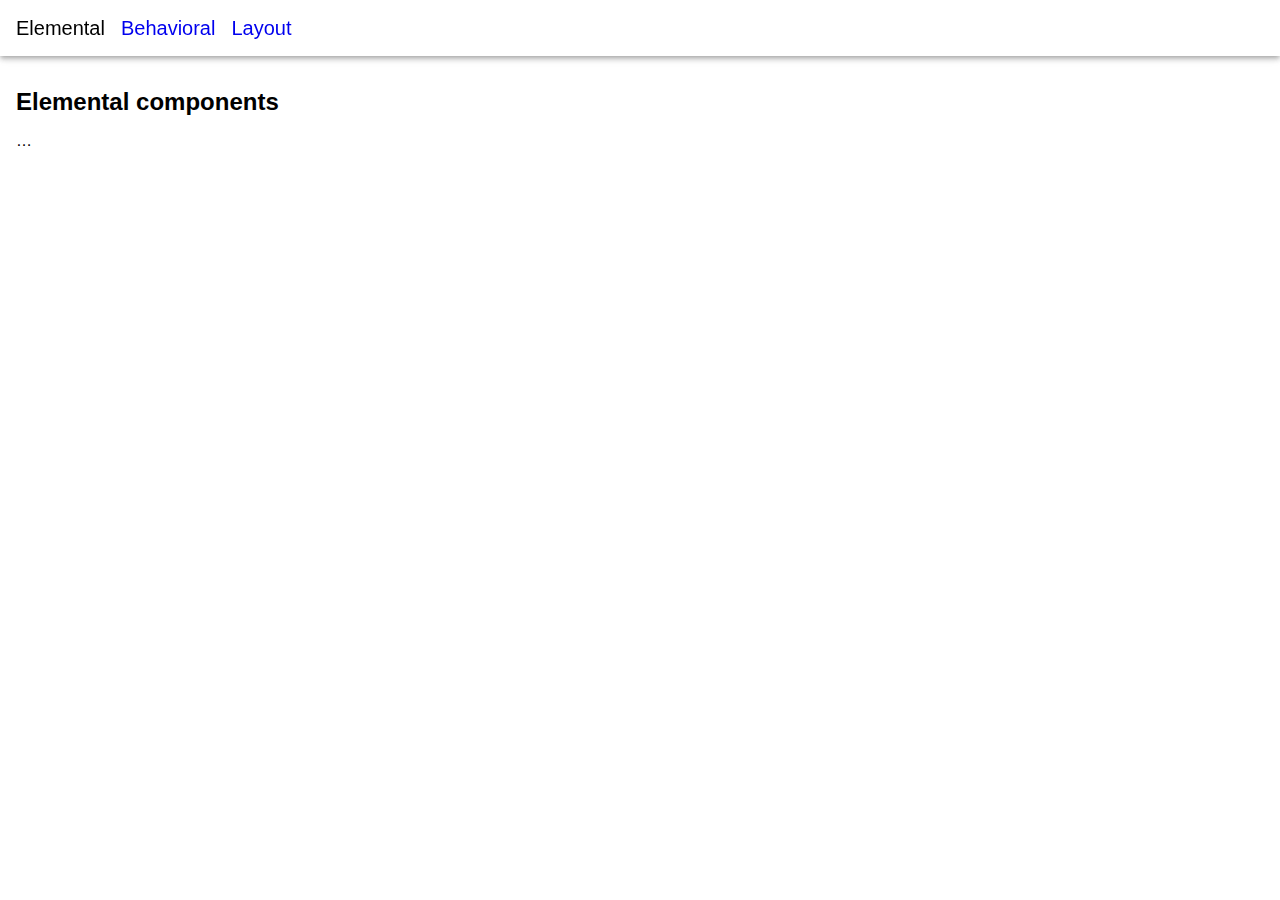
==== docs/index.html @ 35cf5236 "Adds initial layout and styles" ====
<!doctype html>
<html>
<head>
  <meta charset="utf-8">
  <title>UI Myriad – requirements for a UI Toolkit &amp; Design system</title>
  <meta name="viewport" content="width=device-width, initial-scale=1.0">
  <link rel="stylesheet" href="shared-styles.css">
</head>
<body class="unresolved vflex fullbleed">
  <noscript>Please enable JavaScript to view this website.</noscript>

  <header>
    <span>Elemental</span>
    <a href="index.html">Behavioral</a>
    <a href="layout.html">Layout</a>
  </header>

  <main class="vfill">
    <h1>Elemental components</h1>
    <p>…</p>
  </main>

  <script>addEventListener( "load", () => document.body.classList.remove( "unresolved"));</script>
</body>
</html>
---- docs/shared-styles.css ----
body {
  font-family: Roboto, sans-serif;
  -webkit-font-smoothing: antialiased;
  margin: 0; }

.fullbleed { margin: 0; height: 100vh }
.vflex { display: flex; flex-direction: row }
.vfill { flex-grow: 1 }

.unresolved { opacity: 0; }
body { transition: opacity ease-in 0.2s; }

header {
  position: fixed; top: 0; left: 0;
  z-index: 4; width: 100%;
  min-height: 3rem; padding: 0.75rem 1rem;
  display: flex; align-items: center;
  font-size: 1.25rem; line-height: 2rem;
  box-sizing: border-box;
  box-shadow: 0px 2px 4px -1px rgba(0, 0, 0, 0.2), 0px 4px 5px 0px rgba(0, 0, 0, 0.14), 0px 1px 10px 0px rgba(0, 0, 0, 0.12);
}

header > a {
  text-decoration: none;
  display: flex; align-items: center;
  margin-left: 1rem; }

h1 { font-size: 1.5rem; }
main { margin-top: 3.5rem; padding: 1rem; }
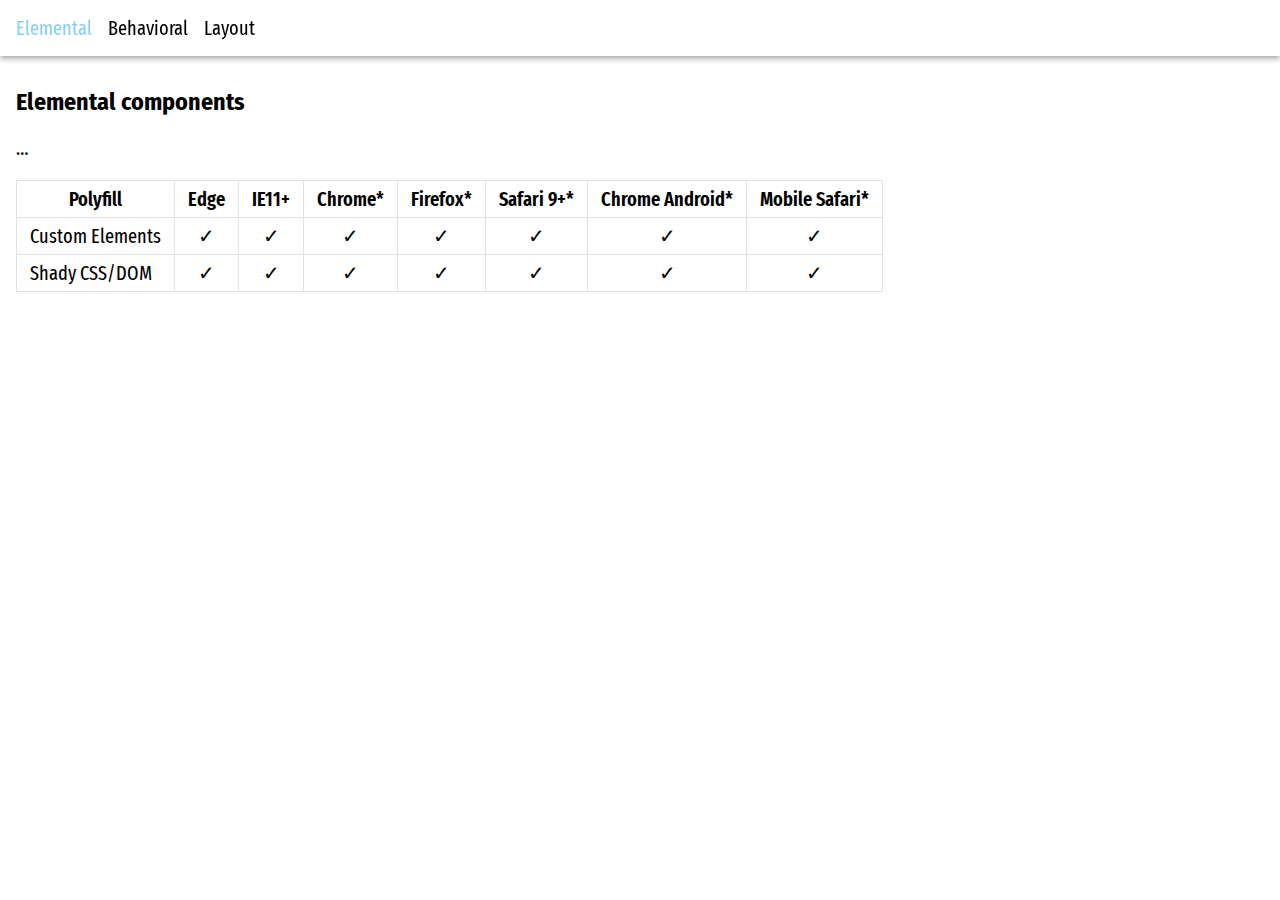
==== commit 55a45cff: "Adds styles for tables" ====
--- a/docs/index.html
+++ b/docs/index.html
@@ -4,20 +4,59 @@
   <meta charset="utf-8">
   <title>UI Myriad – requirements for a UI Toolkit &amp; Design system</title>
   <meta name="viewport" content="width=device-width, initial-scale=1.0">
-  <link rel="stylesheet" href="shared-styles.css">
+  <style>
+    @import url( "styles.css");
+    @import url( "https://fonts.googleapis.com/css?family=Fira+Mono|Fira+Sans+Condensed|Fira+Sans+Extra+Condensed");
+  </style>
 </head>
 <body class="unresolved vflex fullbleed">
   <noscript>Please enable JavaScript to view this website.</noscript>
 
   <header>
-    <span>Elemental</span>
-    <a href="index.html">Behavioral</a>
+    <a href="index.html" class="active">Elemental</a>
+    <a href="behavioral.html">Behavioral</a>
     <a href="layout.html">Layout</a>
   </header>
 
   <main class="vfill">
     <h1>Elemental components</h1>
     <p>…</p>
+    <table>
+    <thead>
+    <tr>
+      <th>Polyfill</th>
+      <th align="center">Edge</th>
+      <th align="center">IE11+</th>
+      <th align="center">Chrome*</th>
+      <th align="center">Firefox*</th>
+      <th align="center">Safari 9+*</th>
+      <th align="center">Chrome Android*</th>
+      <th align="center">Mobile Safari*</th>
+    </tr>
+    </thead>
+    <tbody>
+    <tr>
+      <td>Custom Elements</td>
+      <td align="center">✓</td>
+      <td align="center">✓</td>
+      <td align="center">✓</td>
+      <td align="center">✓</td>
+      <td align="center">✓</td>
+      <td align="center">✓</td>
+      <td align="center">✓</td>
+    </tr>
+    <tr>
+      <td>Shady CSS/DOM</td>
+      <td align="center">✓</td>
+      <td align="center">✓</td>
+      <td align="center">✓</td>
+      <td align="center">✓</td>
+      <td align="center">✓</td>
+      <td align="center">✓</td>
+      <td align="center">✓</td>
+    </tr>
+    </tbody>
+    </table>
   </main>
 
   <script>addEventListener( "load", () => document.body.classList.remove( "unresolved"));</script>
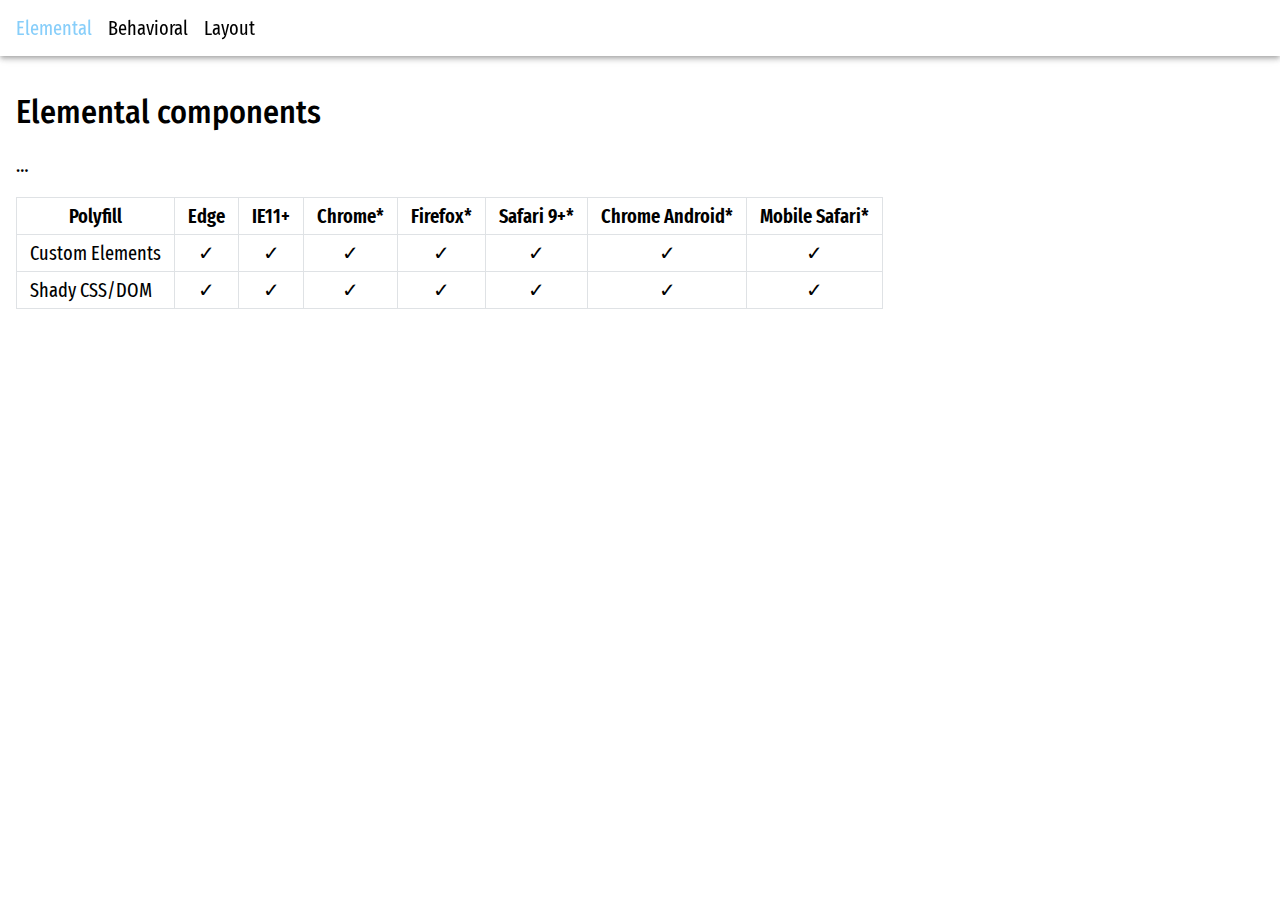
==== commit e869ab72: "Adds styling for headings" ====
--- a/docs/index.html
+++ b/docs/index.html
@@ -6,7 +6,7 @@
   <meta name="viewport" content="width=device-width, initial-scale=1.0">
   <style>
     @import url( "styles.css");
-    @import url( "https://fonts.googleapis.com/css?family=Fira+Mono|Fira+Sans+Condensed|Fira+Sans+Extra+Condensed");
+    @import url( "https://fonts.googleapis.com/css?family=Fira+Sans+Condensed:500|Fira+Sans+Extra+Condensed");
   </style>
 </head>
 <body class="unresolved vflex fullbleed">
